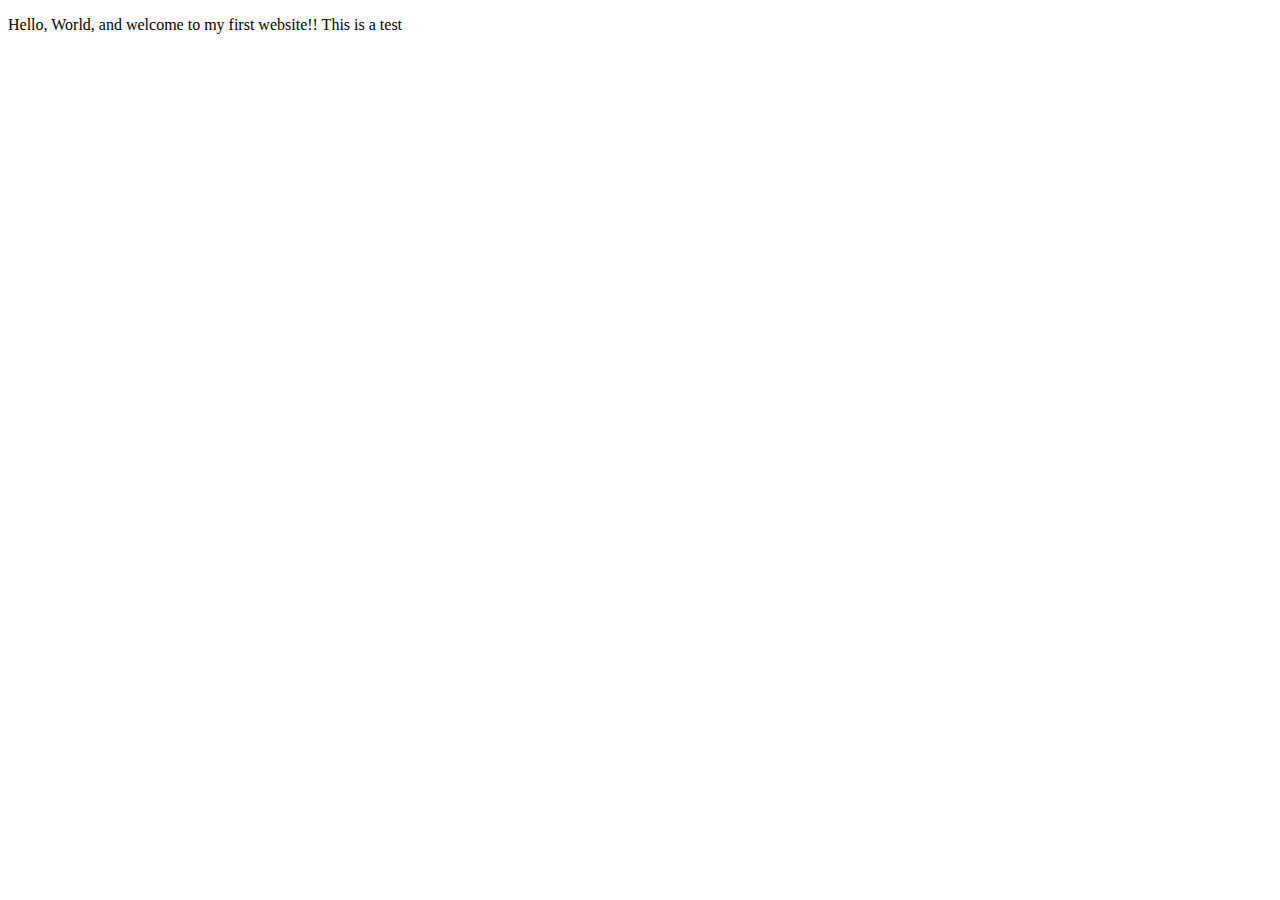
==== index.html @ 9bb01a88 "tryinf to fix this" ====
<!DOCTYPE html>
<html lang ="en ">
    <head>
        <meta charset="utf-8">
        <meta name="viewport" content="width=device-width, initial-scale=1">
        <title>My first Website</title>
    </head>
    <body>
    <p>Hello, World, and welcome to my first website!! This is a test</p>

    </body>
</html>
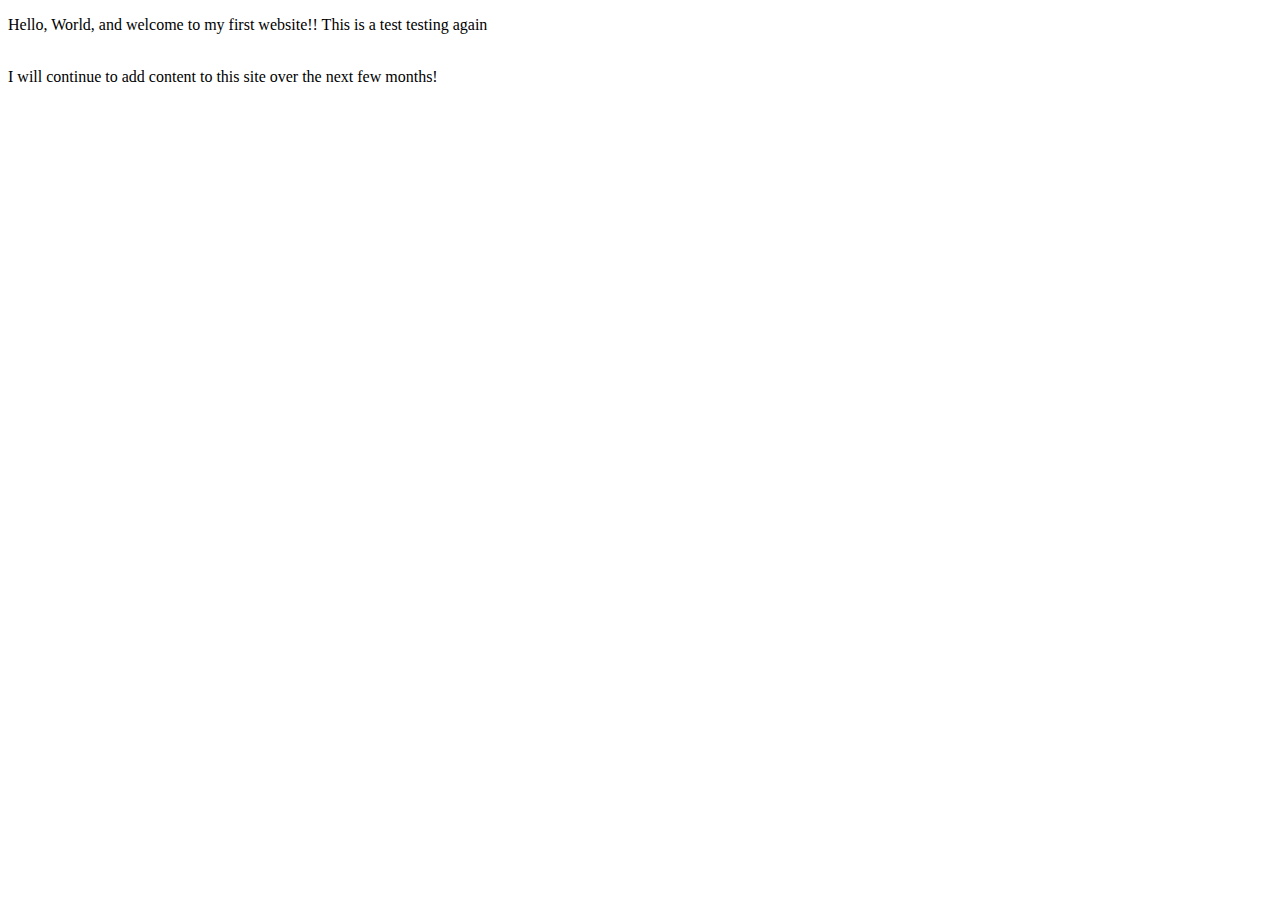
==== commit 4b43c849: "Update index.html" ====
--- a/index.html
+++ b/index.html
@@ -1,12 +1,14 @@
 <!DOCTYPE html>
-<html lang ="en ">
+<html lang ="en">
     <head>
         <meta charset="utf-8">
         <meta name="viewport" content="width=device-width, initial-scale=1">
+        <meta name="author" content="Champagne Ryder" >
         <title>My first Website</title>
     </head>
     <body>
-    <p>Hello, World, and welcome to my first website!! This is a test</p>
+    <p>Hello, World, and welcome to my first website!! This is a test testing again</p>
+    <p><br> I will continue to add content to this site over the next few months!</p>
 
     </body>
 </html>
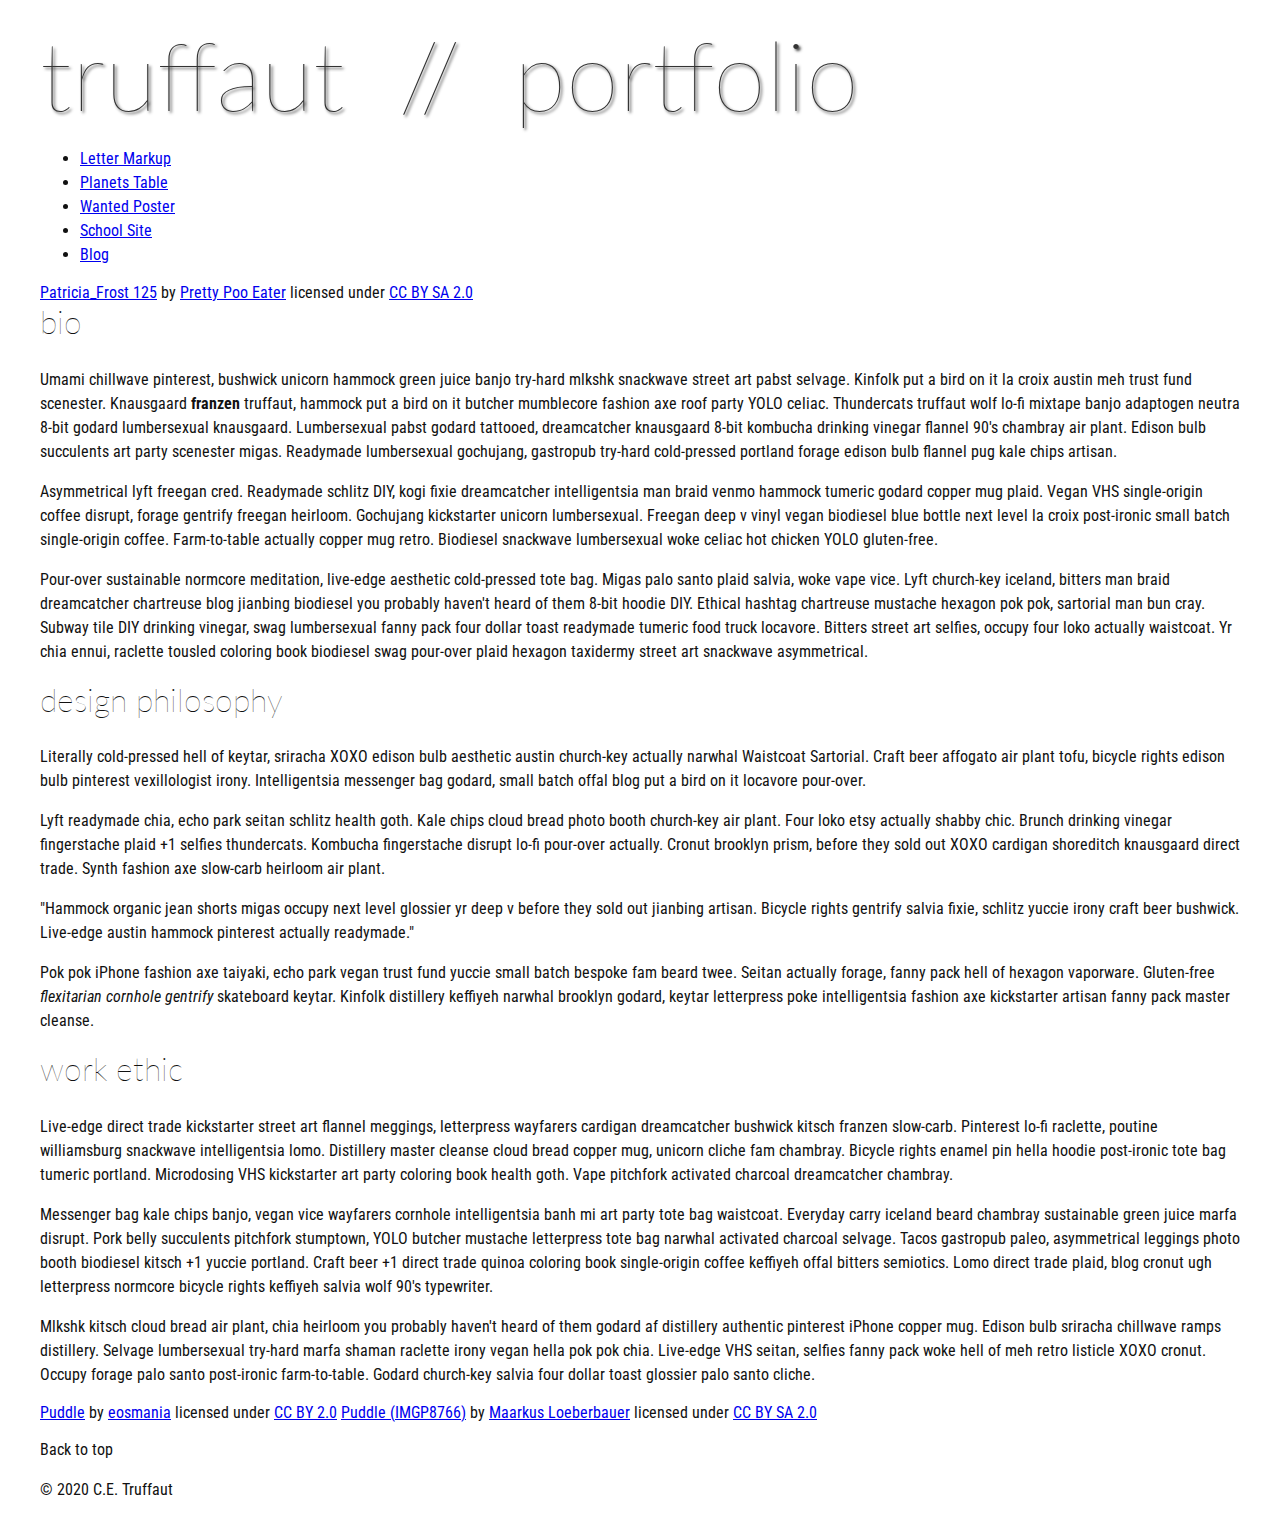
==== commit becf4228: "homepage overhaul" ====
--- a/index.html
+++ b/index.html
@@ -1,16 +1,124 @@
 <!DOCTYPE html>
-<html lang ="en">
+<html lang="en">
     <head>
         <meta charset="utf-8">
-        <meta name="viewport" content="width=device-width, initial-scale=1">
-        <meta name="author" content="Champagne Ryder" >
-        <title>My first Website</title>
+        <meta name="viewport" content="width=device-width, initial-scale=1.0">
+        <meta name="author" content="John Durham">
+        <title>CE Truffaut | Web Developer</title>
+        <link href="css/style.css" rel="stylesheet" type="text/css">
     </head>
+    
+<!-- Add an id attribute with a value of "top" to the opening body tag. -->
+    
     <body>
-    <p>Hello, World, and welcome to my first website!! This is a test testing again</p>
-    <p><br> I will continue to add content to this site over the next few months!</p>
+        
+<!-- PAGE HEADER -->        
+        <!-- Wrap the top level heading in a header element -->
+            
+            <h1>truffaut&nbsp;&nbsp;//&nbsp;&nbsp;portfolio</h1>
 
+<!-- NAVIGATION BAR -->        
+        <!-- Wrap the unordered list of links in a nav element -->
+        
+        <!-- Add the image "patricia-frost-125-edited-medium.jpg" right before the opening <ul> tag of the nav. Don't forget to include an alt attribute to provide a description of the image.-->
+                <ul>
+                    <li><a href="letter-markup">Letter Markup</a></li>
+                    <li><a href="planets-table">Planets Table</a></li>
+                    <li><a href="wanted-poster">Wanted Poster</a></li>
+                    <li><a href="school-site">School Site</a></li>
+                    <li><a href="blog">Blog</a></li>
+                </ul>
+        
+        <!-- Before the closing </nav> tag, use a single paragraph element to wrap the image attribution (links and text) below. -->
+        
+                    <a href="https://www.flickr.com/photos/littlelovemonster/2381213105/">Patricia_Frost 125</a>  by 
+                    <a href="https://www.flickr.com/photos/littlelovemonster/">Pretty Poo Eater</a> licensed under 
+                    <a href="https://creativecommons.org/licenses/by-sa/2.0/legalcode">CC BY SA 2.0</a>
+        
+<!-- MAIN CONTENT AREA -->        
+        
+        <!-- Wrap the remaining content - EXCEPT the last two paragraphs - in a main element. -->
+        
+        <!-- SECTION -->
+        
+            <!-- Add a section element and code its closing tag right before the closing </main> tag. -->  
+        
+            <!-- ARTICLE 1 -->
+        
+                <!-- Create an article. This article should contain a second-level heading and three paragraphs. -->
+        
+                    <h2>bio</h2>
+                    <p>Umami chillwave pinterest, bushwick unicorn hammock green juice banjo try-hard mlkshk snackwave street art pabst selvage. Kinfolk put a bird on it la croix austin meh trust fund scenester. Knausgaard <strong>franzen</strong> truffaut, hammock put a bird on it butcher mumblecore fashion axe roof party YOLO celiac. Thundercats truffaut wolf lo-fi mixtape banjo adaptogen neutra 8-bit godard lumbersexual knausgaard. Lumbersexual pabst godard tattooed, dreamcatcher knausgaard 8-bit kombucha drinking vinegar flannel 90's chambray air plant. Edison bulb succulents art party scenester migas. Readymade lumbersexual gochujang, gastropub try-hard cold-pressed portland forage edison bulb flannel pug kale chips artisan.</p>
+        
+                    <p>Asymmetrical lyft freegan cred. Readymade schlitz DIY, kogi fixie dreamcatcher intelligentsia man braid venmo hammock tumeric godard copper mug plaid. Vegan VHS single-origin coffee disrupt, forage gentrify freegan heirloom. Gochujang kickstarter unicorn lumbersexual. Freegan deep v vinyl vegan biodiesel blue bottle next level la croix post-ironic small batch single-origin coffee. Farm-to-table actually copper mug retro. Biodiesel snackwave lumbersexual woke celiac hot chicken YOLO gluten-free.</p>
+        
+                    <p>Pour-over sustainable normcore meditation, live-edge aesthetic cold-pressed tote bag. Migas palo santo plaid salvia, woke vape vice. Lyft church-key iceland, bitters man braid dreamcatcher chartreuse blog jianbing biodiesel you probably haven't heard of them 8-bit hoodie DIY. Ethical hashtag chartreuse mustache hexagon pok pok, sartorial man bun cray. Subway tile DIY drinking vinegar, swag lumbersexual fanny pack four dollar toast readymade tumeric food truck locavore. Bitters street art selfies, occupy four loko actually waistcoat. Yr chia ennui, raclette tousled coloring book biodiesel swag pour-over plaid hexagon taxidermy street art snackwave asymmetrical.</p>
+        
+            <!-- ARTICLE 2 -->
+        
+                <!-- Create an article. This article should contain a second-level heading, three paragraphs, and a blockquote with a paragraph nested in it. -->
+        
+                    <h2>design philosophy</h2>
+                    <p>Literally cold-pressed hell of keytar, sriracha XOXO edison bulb aesthetic austin church-key actually narwhal Waistcoat Sartorial. Craft beer affogato air plant tofu, bicycle rights edison bulb pinterest vexillologist irony. Intelligentsia messenger bag godard, small batch offal blog put a bird on it locavore pour-over.</p>
+                    <p>Lyft readymade chia, echo park seitan schlitz health goth. Kale chips cloud bread photo booth church-key air plant. Four loko etsy actually shabby chic. Brunch drinking vinegar fingerstache plaid +1 selfies thundercats. Kombucha fingerstache disrupt lo-fi pour-over actually. Cronut brooklyn prism, before they sold out XOXO cardigan shoreditch knausgaard direct trade. Synth fashion axe slow-carb heirloom air plant.</p>
+
+                    <p>"Hammock organic jean shorts migas occupy next level glossier yr deep v before they sold out jianbing artisan. Bicycle rights gentrify salvia fixie, schlitz yuccie irony craft beer bushwick. Live-edge austin hammock pinterest actually readymade."</p>
+        
+                    <p>Pok pok iPhone fashion axe taiyaki, echo park vegan trust fund yuccie small batch bespoke fam beard twee. Seitan actually forage, fanny pack hell of hexagon vaporware. Gluten-free <em>flexitarian cornhole gentrify</em> skateboard keytar. Kinfolk distillery keffiyeh narwhal brooklyn godard, keytar letterpress poke intelligentsia fashion axe kickstarter artisan fanny pack master cleanse.</p>
+        
+            <!-- ARTICLE 3 -->
+        
+                <!-- Create an article. This article should contain a second-level heading and three paragraphs. -->   
+        
+                    <h2>work ethic</h2>
+                    <p>Live-edge direct trade kickstarter street art flannel meggings, letterpress wayfarers cardigan dreamcatcher bushwick kitsch franzen slow-carb. Pinterest lo-fi raclette, poutine williamsburg snackwave intelligentsia lomo. Distillery master cleanse cloud bread copper mug, unicorn cliche fam chambray. Bicycle rights enamel pin hella hoodie post-ironic tote bag tumeric portland. Microdosing VHS kickstarter art party coloring book health goth. Vape pitchfork activated charcoal dreamcatcher chambray.</p>
+        
+                    <p>Messenger bag kale chips banjo, vegan vice wayfarers cornhole intelligentsia banh mi art party tote bag waistcoat. Everyday carry iceland beard chambray sustainable green juice marfa disrupt. Pork belly succulents pitchfork stumptown, YOLO butcher mustache letterpress tote bag narwhal activated charcoal selvage. Tacos gastropub paleo, asymmetrical leggings photo booth biodiesel kitsch +1 yuccie portland. Craft beer +1 direct trade quinoa coloring book single-origin coffee keffiyeh offal bitters semiotics. Lomo direct trade plaid, blog cronut ugh letterpress normcore bicycle rights keffiyeh salvia wolf 90's typewriter.</p>
+        
+                    <p>Mlkshk kitsch cloud bread air plant, chia heirloom you probably haven't heard of them godard af distillery authentic pinterest iPhone copper mug. Edison bulb sriracha chillwave ramps distillery. Selvage lumbersexual try-hard marfa shaman raclette irony vegan hella pok pok chia. Live-edge VHS seitan, selfies fanny pack woke hell of meh retro listicle XOXO cronut. Occupy forage palo santo post-ironic farm-to-table. Godard church-key salvia four dollar toast glossier palo santo cliche.</p>
+        
+        <!-- ASIDE -->
+        
+            <!-- Create an image bar using an aside element. The aside element should contain two figures.-->
+            
+                <!-- FIGURE 1 -->
+        
+                    <!-- Create a figure and apply a class attribute to the opening tag with the value of "fig-1". This figure should contain an image and a figcaption. The figcaption should contain the image attribution (links and text below) imediately after the image. -->      
+
+                        <!-- Add the image "puddle-1-medium.jpg" to the figure. Don't forget to also include an alt attribute to provide a description of the image. -->
+                        
+                        <!-- Use a single figcaption element to wrap the image attribution (text and links below). -->
+        
+                        <a href="https://www.flickr.com/photos/eosmaiajohanna/16418452630/">Puddle</a> by 
+                        <a href="https://www.flickr.com/photos/eosmaiajohanna/">eosmania</a> licensed under 
+                        <a href="https://creativecommons.org/licenses/by/2.0/legalcode">CC BY 2.0</a>
+
+                <!-- FIGURE 2 -->
+        
+                    <!-- Create a figure and apply a class attribute to the opening tag with the value of "fig-2". -->
+                        
+                        <!-- Add the image "puddle-2-medium.jpg" to the figure. Don't forget to also include an alt attribute to provide a description of the image. -->
+                        
+                        <!-- Use a single figcaption element to wrap the image attribution (text and links below). --> 
+                            
+                        <a href="https://www.flickr.com/photos/markusloeberbauer/4699136830/">Puddle (IMGP8766)</a> by 
+                        <a href="https://www.flickr.com/photos/markusloeberbauer/">Maarkus Loeberbauer</a> licensed under 
+                        <a href="https://creativecommons.org/licenses/by-sa/2.0/legalcode">CC BY SA 2.0</a>
+                    
+<!-- FOOTER -->                        
+        
+        <!-- After the closing </main> tag, wrap the two remaining paragraphs in a footer element. -->    
+ 
+            <!-- To the opening tag of the first paragraph in the footer, add a class attribute with the value of "return" -->
+        
+            <!-- Create a link using the text "Back to top" that returns the user to the top of the page when clicked. -->
+        
+            <!-- To the opening tag of the second paragraph in the footer, add a class attribute with the value of "copyright". -->   
+        
+            <!-- Using the text "C.E. Truffaut" create an email hyperlink for the email address "ce.truffaut@cwu.edu". --> 
+        
+            <p>Back to top</p>
+            <p>&copy; 2020 C.E. Truffaut</p>
+        
     </body>
-</html>
-
-
+</html>--- a/css/style.css
+++ b/css/style.css
@@ -0,0 +1,238 @@
+/* || General Setup */
+
+@import url('https://fonts.googleapis.com/css?family=Lato:400,400i,900,900i|Roboto+Condensed:400,400i,700|Roboto:400,400i,900|Shadows+Into+Light');
+
+html {
+    margin: 0;
+    padding: 0;
+    font-size: 16px;
+    background-color: #FFFFFF;
+}
+
+body {
+    max-width:1200px;
+    margin:0 auto;
+    padding:1rem 2rem;    
+    color:#111;
+    font-family: 'Roboto Condensed', sans-serif;
+       
+} 
+
+header {
+    border-bottom: .0625rem solid #333;
+    margin-bottom:4rem;
+    padding-bottom:2rem;
+  
+}
+ 
+h1 {
+    font-size: 6rem;
+    font-weight:100;
+    color: #333;
+    font-family: Lato, sans-serif;
+    text-shadow:2px 2px 3px #333;      
+    margin:0;
+}
+
+h1 span {
+    color:#8C2B3F;
+}
+
+h2 {
+    
+    font-size:2rem;
+    margin-top:0;
+    font-weight:100;
+    font-family:'Lato', sans-serif;
+    
+}
+
+p, li {
+  font-size: 1rem;
+  line-height: 1.5;
+}
+
+blockquote {
+    
+    border-top:.0625rem solid #333;
+    border-bottom:.0625rem solid #333;
+    margin:2rem 0;
+    padding:2rem 4rem;
+    text-align:center;
+    font-style:italic;
+}
+
+nav {
+      float:left;
+      display: flex;
+      flex-wrap:wrap;
+      flex-direction: column;
+      width:14rem;
+      border:.0625rem solid #333;
+      background-color:#8FB0D0;
+      position:fixed;
+}
+
+nav img {
+    width:100%;
+    border-bottom:.0625rem solid #333;
+}
+
+nav p {
+    margin:0;
+    padding:1rem;
+    font-size:.75rem;
+    background-color:#242F40;
+    color:#B1BED3;
+    border-top:.0625rem solid #333;
+}
+
+nav p a {
+    
+    color:#B1BED3;
+}
+
+nav p a:hover,
+figcaption a:hover {
+    color:#495F83;
+    text-decoration:none;
+}
+
+nav ul {
+    border-bottom:.0625rem solid #333;
+    list-style-type:none;
+    margin:0;
+    padding:0;
+}
+
+nav ul a {
+    display: block;
+    font-size: 1.5rem;
+    line-height: 1.7;
+    padding:.75rem 1.25rem;
+    text-decoration: none;
+    color: #333;
+    font-family:'Roboto', sans-serif;
+}
+
+nav :nth-child(2) {
+    margin-top:0;
+}
+
+nav a:hover {
+  color:#FFF;
+    background-color:#333;
+}
+
+nav a:active {
+    color:#FFF;
+    font-style: italic;
+    background-color:#333;
+}
+
+/* || main layout */
+
+main {
+    padding-left:2%;
+    padding-right:2%;
+    margin-left:14rem;
+}
+
+section {
+    margin-bottom:.5%;
+}
+
+aside {
+    display:flex;
+}
+
+figure {
+    
+    background-color:#242F40;
+}
+
+/* || Media */
+
+.fig-1 {
+    
+    width:49%;
+    margin-left:0;
+    margin-right:1%;
+}
+
+.fig-2 {
+    
+    width:49%;
+    margin-right:0;
+    margin-left:1%;
+}
+
+figure img {
+  width: 100%;
+  margin:0;   
+}
+
+figcaption {
+    font-size:.75rem;
+    padding:.5rem;
+    margin:0;
+    background-color:#242F40;
+    color:#B1BED3;
+}
+
+figcaption a {
+    
+    font-size:.75rem;
+    color:#B1BED3;
+}
+
+figure video,
+figure iframe {
+    border:none;
+    background-color:#000;
+}
+
+/* || Written Content */
+
+article {
+  margin:0;
+}
+
+article>p {
+  margin-top:0;
+}
+
+article>p>a {
+    
+    color:darkblue;
+}
+
+/* || Footer Layout */
+
+footer {
+    clear:both;
+    overflow:auto;
+    margin:3% 2%;
+    border-top: 1px solid #333;
+}
+
+.copyright {
+    font-size:.75rem;
+    text-align:right;
+}
+
+footer a {
+    font-size:.75rem;
+    color:darkblue;
+}
+
+article p a:hover,
+footer a:hover {
+  text-decoration:none;
+  color:#495F83;
+}
+
+.return {
+    font-size:.75rem;
+    float:left;
+}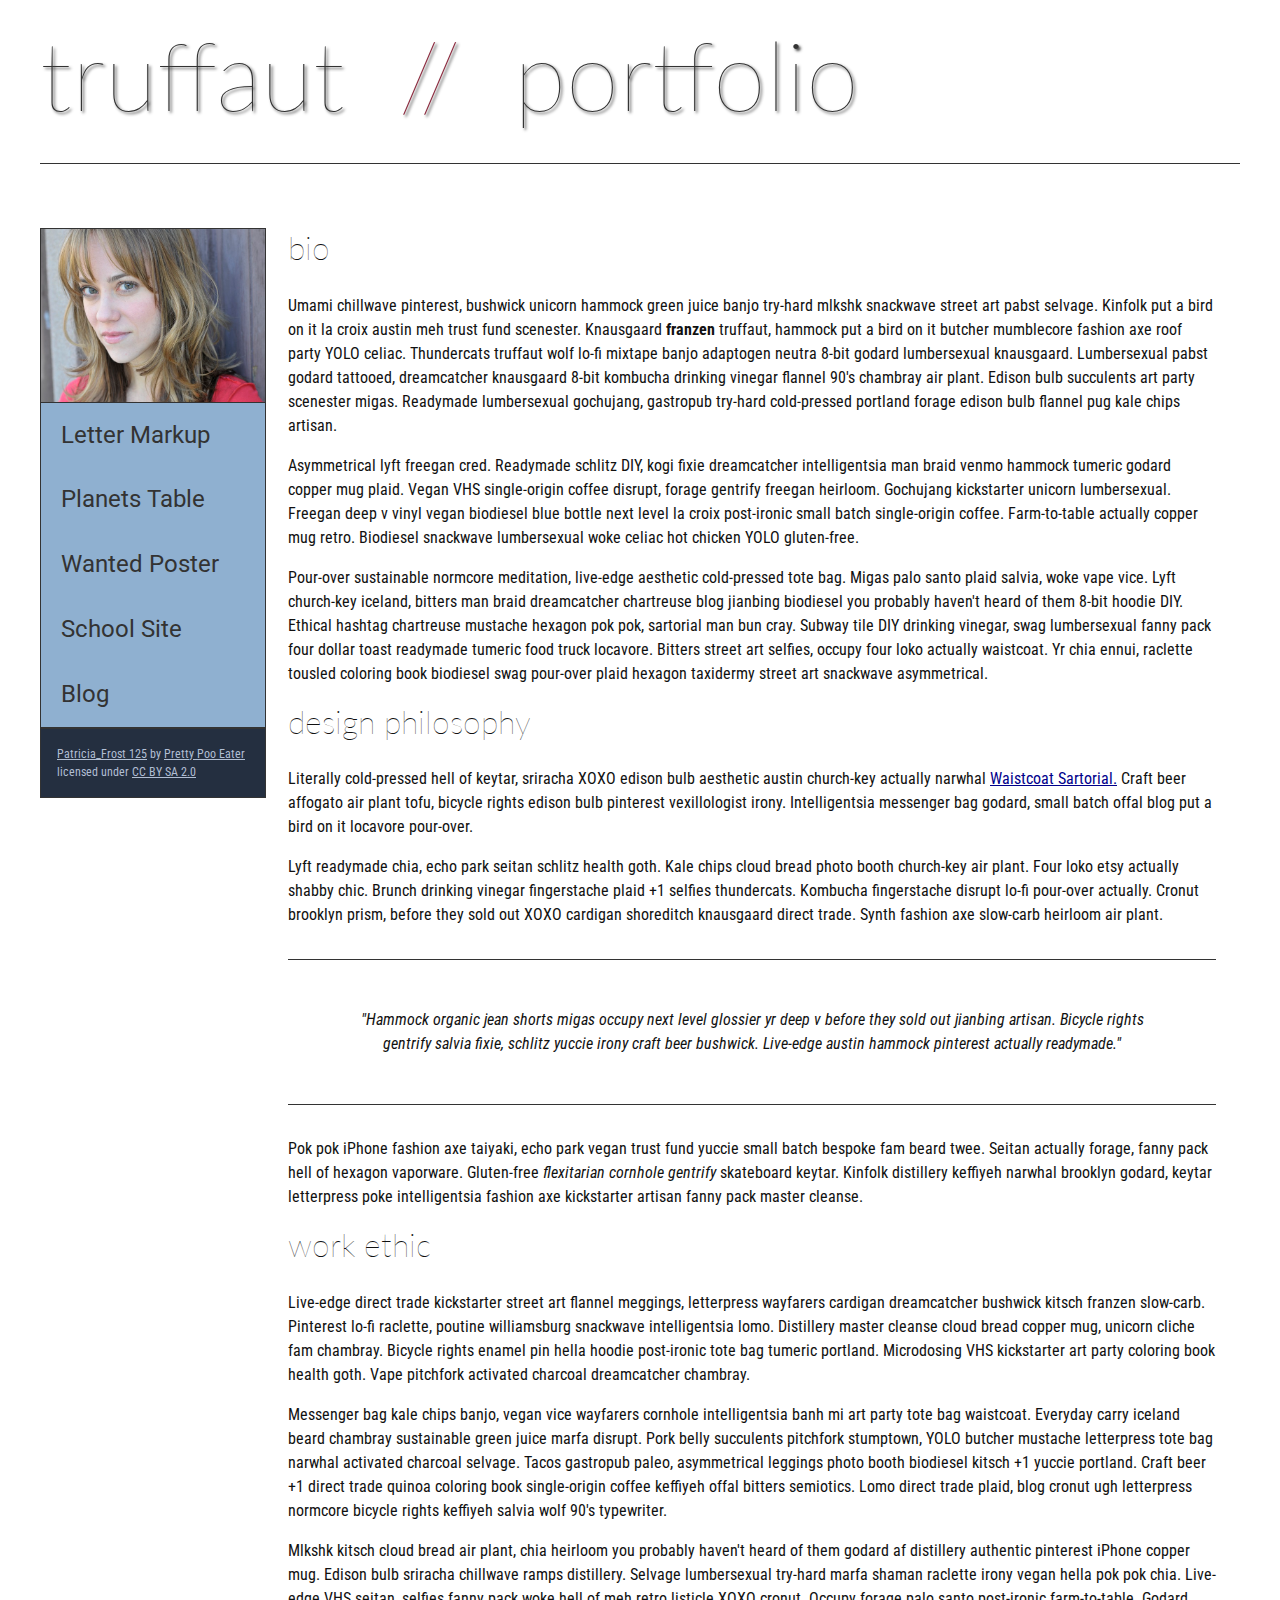
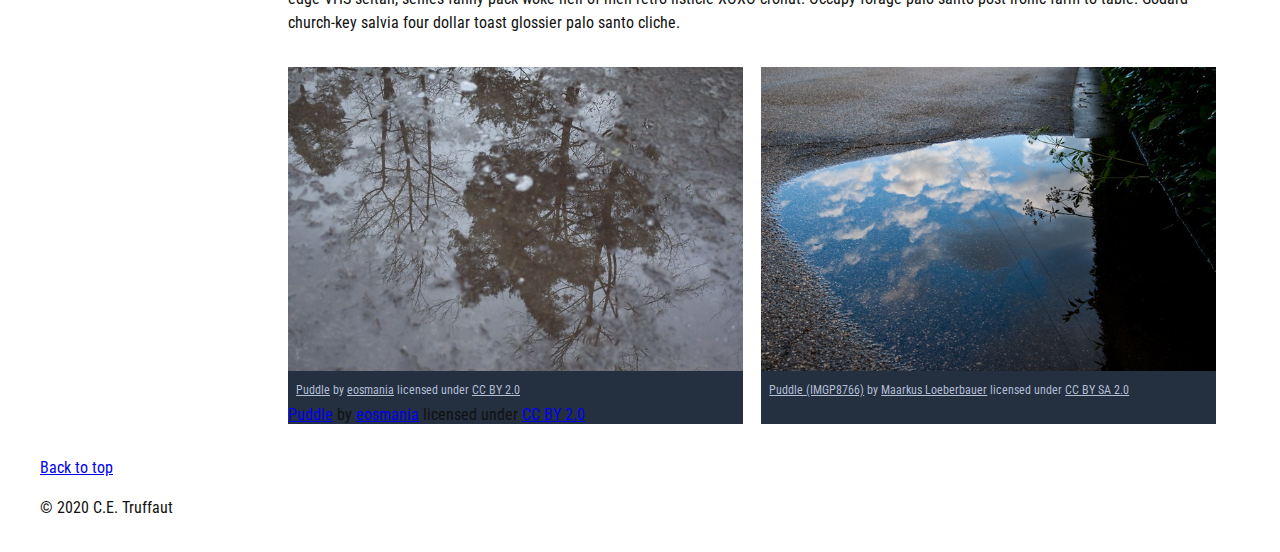
==== commit 6d7e3d8e: "pdf download" ====
--- a/index.html
+++ b/index.html
@@ -3,7 +3,7 @@
     <head>
         <meta charset="utf-8">
         <meta name="viewport" content="width=device-width, initial-scale=1.0">
-        <meta name="author" content="John Durham">
+        <meta name="author" content="Champagne Ryder">
         <title>CE Truffaut | Web Developer</title>
         <link href="css/style.css" rel="stylesheet" type="text/css">
     </head>
@@ -11,32 +11,35 @@
 <!-- Add an id attribute with a value of "top" to the opening body tag. -->
     
     <body>
-        
+
 <!-- PAGE HEADER -->        
         <!-- Wrap the top level heading in a header element -->
-            
-            <h1>truffaut&nbsp;&nbsp;//&nbsp;&nbsp;portfolio</h1>
-
+            <header>
+                <h1><a id ="top">truffaut<span>&nbsp;&nbsp;//&nbsp;&nbsp;</span>portfolio</a></h1>
+            </header>
 <!-- NAVIGATION BAR -->        
         <!-- Wrap the unordered list of links in a nav element -->
-        
+        <nav>
         <!-- Add the image "patricia-frost-125-edited-medium.jpg" right before the opening <ul> tag of the nav. Don't forget to include an alt attribute to provide a description of the image.-->
-                <ul>
+            <img src="images/patricia-frost-125-edited-medium.jpg"
+                    alt="Patricia frost, This is the author or someone important to this website.">
+           <ul>
                     <li><a href="letter-markup">Letter Markup</a></li>
                     <li><a href="planets-table">Planets Table</a></li>
                     <li><a href="wanted-poster">Wanted Poster</a></li>
                     <li><a href="school-site">School Site</a></li>
                     <li><a href="blog">Blog</a></li>
                 </ul>
-        
+        <p>
         <!-- Before the closing </nav> tag, use a single paragraph element to wrap the image attribution (links and text) below. -->
         
                     <a href="https://www.flickr.com/photos/littlelovemonster/2381213105/">Patricia_Frost 125</a>  by 
                     <a href="https://www.flickr.com/photos/littlelovemonster/">Pretty Poo Eater</a> licensed under 
                     <a href="https://creativecommons.org/licenses/by-sa/2.0/legalcode">CC BY SA 2.0</a>
-        
+        </p>
+        </nav>
 <!-- MAIN CONTENT AREA -->        
-        
+        <main>
         <!-- Wrap the remaining content - EXCEPT the last two paragraphs - in a main element. -->
         
         <!-- SECTION -->
@@ -44,7 +47,7 @@
             <!-- Add a section element and code its closing tag right before the closing </main> tag. -->  
         
             <!-- ARTICLE 1 -->
-        
+                <article>
                 <!-- Create an article. This article should contain a second-level heading and three paragraphs. -->
         
                     <h2>bio</h2>
@@ -53,21 +56,22 @@
                     <p>Asymmetrical lyft freegan cred. Readymade schlitz DIY, kogi fixie dreamcatcher intelligentsia man braid venmo hammock tumeric godard copper mug plaid. Vegan VHS single-origin coffee disrupt, forage gentrify freegan heirloom. Gochujang kickstarter unicorn lumbersexual. Freegan deep v vinyl vegan biodiesel blue bottle next level la croix post-ironic small batch single-origin coffee. Farm-to-table actually copper mug retro. Biodiesel snackwave lumbersexual woke celiac hot chicken YOLO gluten-free.</p>
         
                     <p>Pour-over sustainable normcore meditation, live-edge aesthetic cold-pressed tote bag. Migas palo santo plaid salvia, woke vape vice. Lyft church-key iceland, bitters man braid dreamcatcher chartreuse blog jianbing biodiesel you probably haven't heard of them 8-bit hoodie DIY. Ethical hashtag chartreuse mustache hexagon pok pok, sartorial man bun cray. Subway tile DIY drinking vinegar, swag lumbersexual fanny pack four dollar toast readymade tumeric food truck locavore. Bitters street art selfies, occupy four loko actually waistcoat. Yr chia ennui, raclette tousled coloring book biodiesel swag pour-over plaid hexagon taxidermy street art snackwave asymmetrical.</p>
-        
+                </article>
             <!-- ARTICLE 2 -->
-        
+                <article>
                 <!-- Create an article. This article should contain a second-level heading, three paragraphs, and a blockquote with a paragraph nested in it. -->
         
                     <h2>design philosophy</h2>
-                    <p>Literally cold-pressed hell of keytar, sriracha XOXO edison bulb aesthetic austin church-key actually narwhal Waistcoat Sartorial. Craft beer affogato air plant tofu, bicycle rights edison bulb pinterest vexillologist irony. Intelligentsia messenger bag godard, small batch offal blog put a bird on it locavore pour-over.</p>
+                    <p>Literally cold-pressed hell of keytar, sriracha XOXO edison bulb aesthetic austin church-key actually narwhal
+                        <a href="docs/waistcoat-sartorial.pdf">Waistcoat Sartorial.</a> Craft beer affogato air plant tofu, bicycle rights edison bulb pinterest vexillologist irony. Intelligentsia messenger bag godard, small batch offal blog put a bird on it locavore pour-over.</p>
                     <p>Lyft readymade chia, echo park seitan schlitz health goth. Kale chips cloud bread photo booth church-key air plant. Four loko etsy actually shabby chic. Brunch drinking vinegar fingerstache plaid +1 selfies thundercats. Kombucha fingerstache disrupt lo-fi pour-over actually. Cronut brooklyn prism, before they sold out XOXO cardigan shoreditch knausgaard direct trade. Synth fashion axe slow-carb heirloom air plant.</p>
-
+                    <blockquote>
                     <p>"Hammock organic jean shorts migas occupy next level glossier yr deep v before they sold out jianbing artisan. Bicycle rights gentrify salvia fixie, schlitz yuccie irony craft beer bushwick. Live-edge austin hammock pinterest actually readymade."</p>
-        
+                    </blockquote>
                     <p>Pok pok iPhone fashion axe taiyaki, echo park vegan trust fund yuccie small batch bespoke fam beard twee. Seitan actually forage, fanny pack hell of hexagon vaporware. Gluten-free <em>flexitarian cornhole gentrify</em> skateboard keytar. Kinfolk distillery keffiyeh narwhal brooklyn godard, keytar letterpress poke intelligentsia fashion axe kickstarter artisan fanny pack master cleanse.</p>
-        
+                </article>
             <!-- ARTICLE 3 -->
-        
+                    <article>
                 <!-- Create an article. This article should contain a second-level heading and three paragraphs. -->   
         
                     <h2>work ethic</h2>
@@ -76,13 +80,18 @@
                     <p>Messenger bag kale chips banjo, vegan vice wayfarers cornhole intelligentsia banh mi art party tote bag waistcoat. Everyday carry iceland beard chambray sustainable green juice marfa disrupt. Pork belly succulents pitchfork stumptown, YOLO butcher mustache letterpress tote bag narwhal activated charcoal selvage. Tacos gastropub paleo, asymmetrical leggings photo booth biodiesel kitsch +1 yuccie portland. Craft beer +1 direct trade quinoa coloring book single-origin coffee keffiyeh offal bitters semiotics. Lomo direct trade plaid, blog cronut ugh letterpress normcore bicycle rights keffiyeh salvia wolf 90's typewriter.</p>
         
                     <p>Mlkshk kitsch cloud bread air plant, chia heirloom you probably haven't heard of them godard af distillery authentic pinterest iPhone copper mug. Edison bulb sriracha chillwave ramps distillery. Selvage lumbersexual try-hard marfa shaman raclette irony vegan hella pok pok chia. Live-edge VHS seitan, selfies fanny pack woke hell of meh retro listicle XOXO cronut. Occupy forage palo santo post-ironic farm-to-table. Godard church-key salvia four dollar toast glossier palo santo cliche.</p>
-        
+                    </article>
         <!-- ASIDE -->
         
             <!-- Create an image bar using an aside element. The aside element should contain two figures.-->
-            
+            <aside>
                 <!-- FIGURE 1 -->
-        
+                <figure class = fig-1>
+                    <img src="images/puddle-1-medium.jpg">
+                    <figcaption><a href="https://www.flickr.com/photos/eosmaiajohanna/16418452630/">Puddle</a> by
+                        <a href="https://www.flickr.com/photos/eosmaiajohanna/">eosmania</a> licensed under
+                        <a href="https://creativecommons.org/licenses/by/2.0/legalcode">CC BY 2.0</a></figcaption>
+
                     <!-- Create a figure and apply a class attribute to the opening tag with the value of "fig-1". This figure should contain an image and a figcaption. The figcaption should contain the image attribution (links and text below) imediately after the image. -->      
 
                         <!-- Add the image "puddle-1-medium.jpg" to the figure. Don't forget to also include an alt attribute to provide a description of the image. -->
@@ -92,19 +101,22 @@
                         <a href="https://www.flickr.com/photos/eosmaiajohanna/16418452630/">Puddle</a> by 
                         <a href="https://www.flickr.com/photos/eosmaiajohanna/">eosmania</a> licensed under 
                         <a href="https://creativecommons.org/licenses/by/2.0/legalcode">CC BY 2.0</a>
-
+                </figure>
                 <!-- FIGURE 2 -->
-        
+                <figure class="fig-2">
+                    <img src="images/puddle-2-medium.jpg">
+                    <figcaption> <a href="https://www.flickr.com/photos/markusloeberbauer/4699136830/">Puddle (IMGP8766)</a> by
+                        <a href="https://www.flickr.com/photos/markusloeberbauer/">Maarkus Loeberbauer</a> licensed under
+                        <a href="https://creativecommons.org/licenses/by-sa/2.0/legalcode">CC BY SA 2.0</a></figcaption>
                     <!-- Create a figure and apply a class attribute to the opening tag with the value of "fig-2". -->
                         
                         <!-- Add the image "puddle-2-medium.jpg" to the figure. Don't forget to also include an alt attribute to provide a description of the image. -->
                         
                         <!-- Use a single figcaption element to wrap the image attribution (text and links below). --> 
                             
-                        <a href="https://www.flickr.com/photos/markusloeberbauer/4699136830/">Puddle (IMGP8766)</a> by 
-                        <a href="https://www.flickr.com/photos/markusloeberbauer/">Maarkus Loeberbauer</a> licensed under 
-                        <a href="https://creativecommons.org/licenses/by-sa/2.0/legalcode">CC BY SA 2.0</a>
-                    
+                </figure>
+            </aside>
+        </main>
 <!-- FOOTER -->                        
         
         <!-- After the closing </main> tag, wrap the two remaining paragraphs in a footer element. -->    
@@ -117,7 +129,7 @@
         
             <!-- Using the text "C.E. Truffaut" create an email hyperlink for the email address "ce.truffaut@cwu.edu". --> 
         
-            <p>Back to top</p>
+        <p><a href="#top">Back to top</a></p>
             <p>&copy; 2020 C.E. Truffaut</p>
         
     </body>
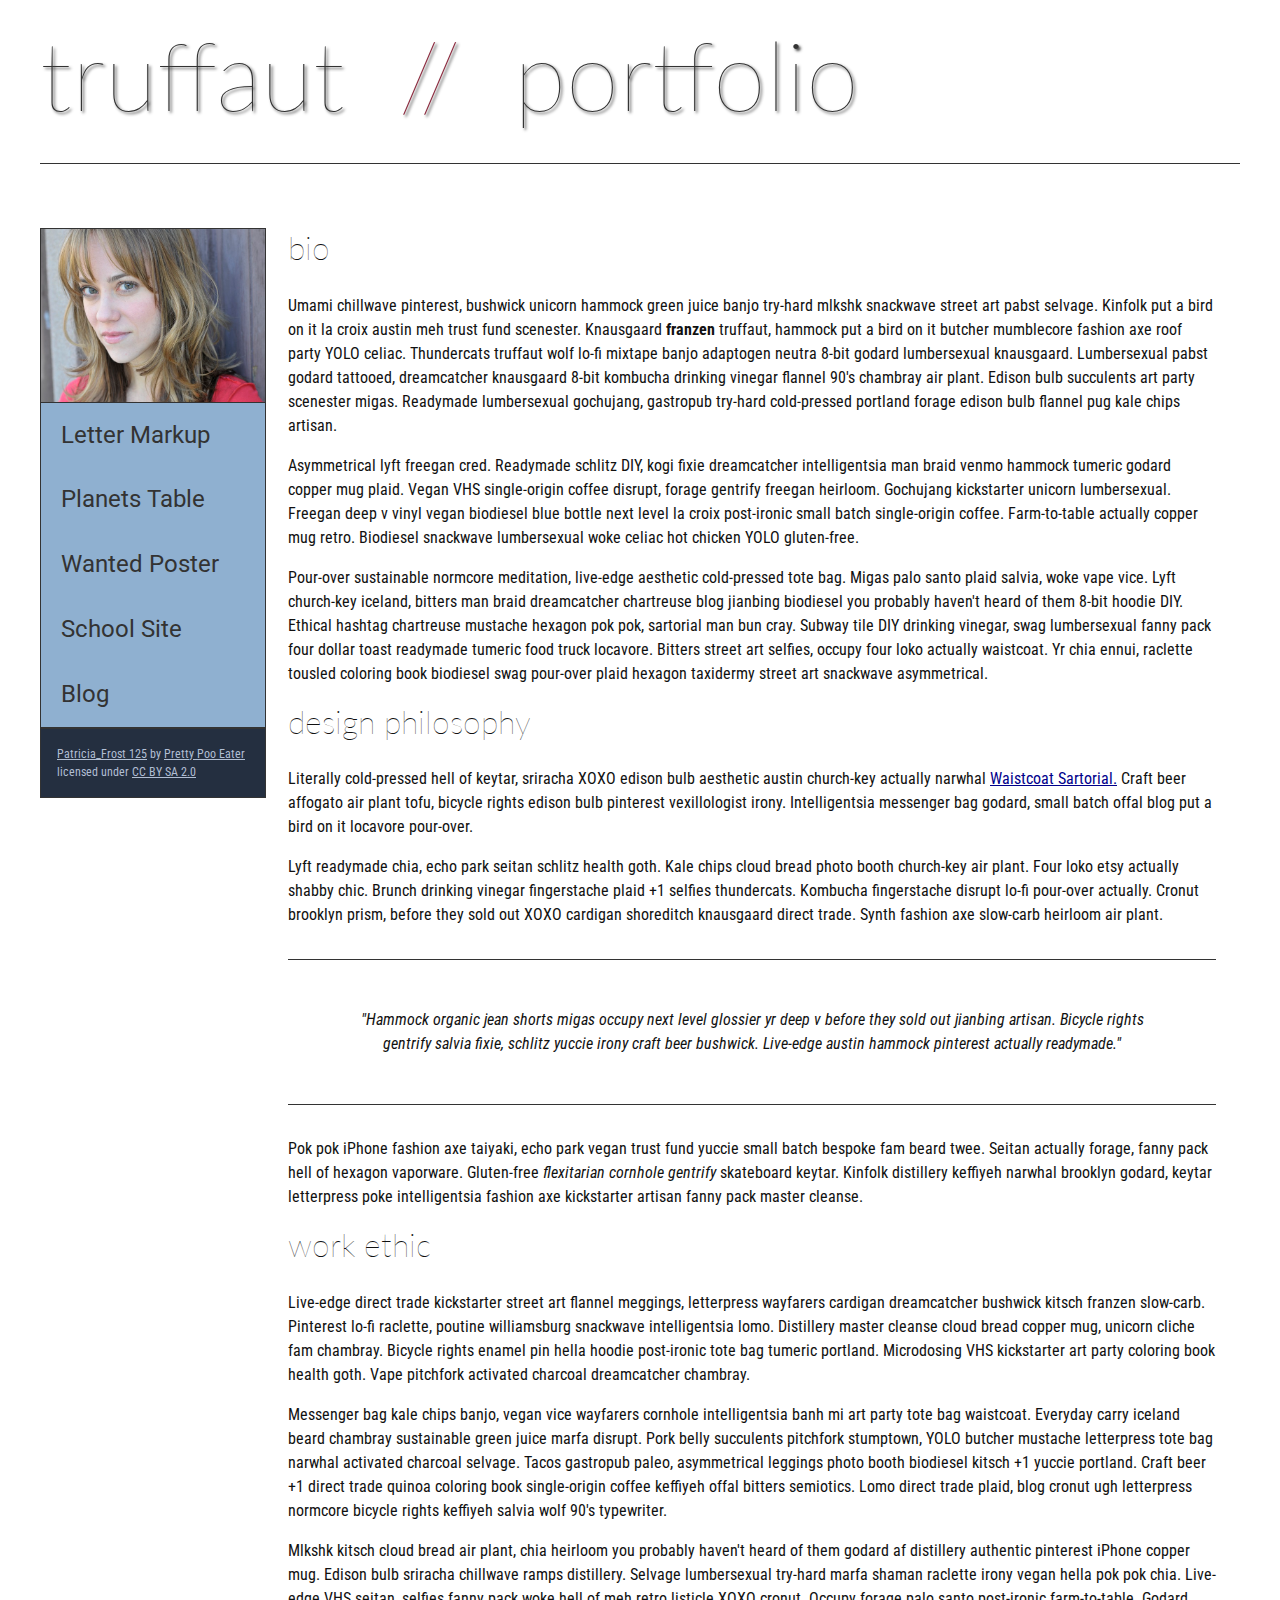
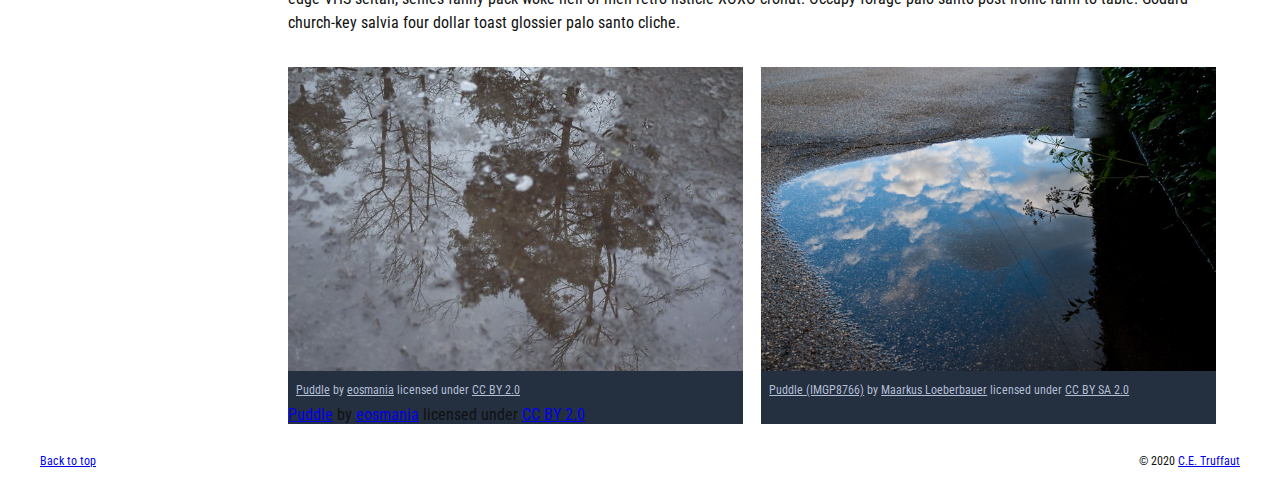
==== commit 8fff11ef: "back to top" ====
--- a/index.html
+++ b/index.html
@@ -129,8 +129,8 @@
         
             <!-- Using the text "C.E. Truffaut" create an email hyperlink for the email address "ce.truffaut@cwu.edu". --> 
         
-        <p><a href="#top">Back to top</a></p>
-            <p>&copy; 2020 C.E. Truffaut</p>
+<p class ="return"><a href="#top">Back to top</a></p>
+<p class = "copyright">&copy; 2020 <a href="mailto: ce.truffaut@cwu.edu">C.E. Truffaut</a></p>
         
     </body>
 </html>